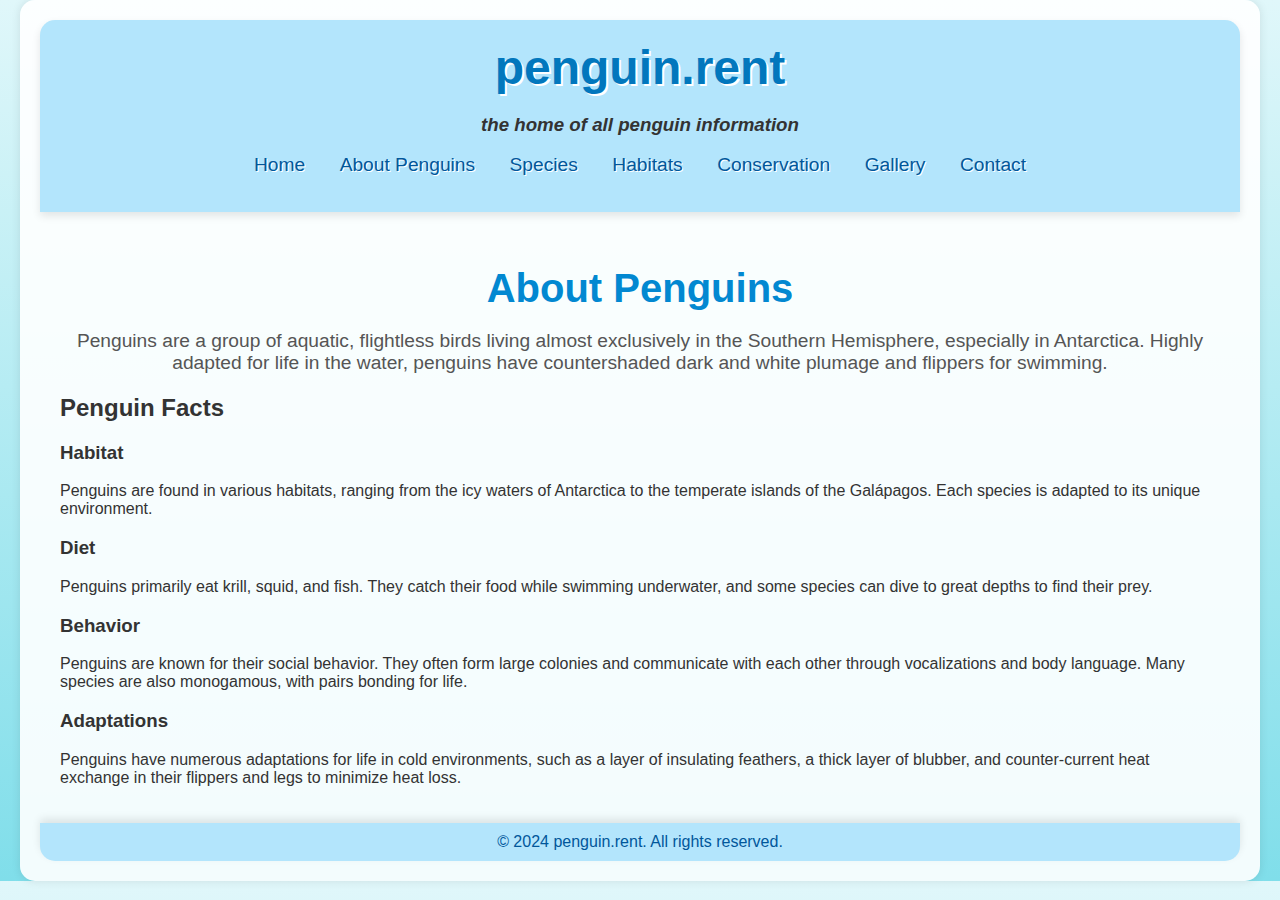
==== about-penguins.html @ 197095a7 "Create about-penguins.html" ====
<!DOCTYPE html>
<html lang="en">
<head>
    <meta charset="UTF-8">
    <meta name="viewport" content="width=device-width, initial-scale=1.0">
    <title>About Penguins - penguin.rent</title>
    <link rel="stylesheet" href="/styles.css">
</head>
<body>
    <div class="container">
        <header>
            <h1>penguin.rent</h1>
            <h3><em>the home of all penguin information</em></h3>
            <nav>
                <ul>
                    <li><a href="/">Home</a></li>
                    <li><a href="/about-penguins.html">About Penguins</a></li>
                    <li><a href="#">Species</a></li>
                    <li><a href="#">Habitats</a></li>
                    <li><a href="#">Conservation</a></li>
                    <li><a href="#">Gallery</a></li>
                    <li><a href="#">Contact</a></li>
                </ul>
            </nav>
        </header>
        <main>
            <section class="intro">
                <h2>About Penguins</h2>
                <p>Penguins are a group of aquatic, flightless birds living almost exclusively in the Southern Hemisphere, especially in Antarctica. Highly adapted for life in the water, penguins have countershaded dark and white plumage and flippers for swimming.</p>
            </section>
            <section class="details">
                <h2>Penguin Facts</h2>
                <div class="facts">
                    <div class="fact">
                        <h3>Habitat</h3>
                        <p>Penguins are found in various habitats, ranging from the icy waters of Antarctica to the temperate islands of the Galápagos. Each species is adapted to its unique environment.</p>
                    </div>
                    <div class="fact">
                        <h3>Diet</h3>
                        <p>Penguins primarily eat krill, squid, and fish. They catch their food while swimming underwater, and some species can dive to great depths to find their prey.</p>
                    </div>
                    <div class="fact">
                        <h3>Behavior</h3>
                        <p>Penguins are known for their social behavior. They often form large colonies and communicate with each other through vocalizations and body language. Many species are also monogamous, with pairs bonding for life.</                    </div>
                    <div class="fact">
                        <h3>Adaptations</h3>
                        <p>Penguins have numerous adaptations for life in cold environments, such as a layer of insulating feathers, a thick layer of blubber, and counter-current heat exchange in their flippers and legs to minimize heat loss.</p>
                    </div>
                </div>
            </section>
        </main>
        <footer>
            <p>&copy; 2024 penguin.rent. All rights reserved.</p>
        </footer>
    </div>
</body>
</html>
---- styles.css ----
/* General Styles */
body {
    font-family: 'Comic Sans MS', cursive, sans-serif;
    background: linear-gradient(to bottom, #e0f7fa, #80deea);
    margin: 0;
    padding: 0;
    color: #333;
}

.container {
    max-width: 1200px;
    margin: 0 auto;
    padding: 20px;
    background: rgba(255, 255, 255, 0.9);
    box-shadow: 0 0 10px rgba(0, 0, 0, 0.1);
    border-radius: 15px;
}

/* Header Styles */
header {
    text-align: center;
    padding: 20px 0;
    background: #b3e5fc;
    border-radius: 15px 15px 0 0;
    box-shadow: 0 4px 8px rgba(0, 0, 0, 0.1);
}

header h1 {
    font-size: 3em;
    color: #0277bd;
    text-shadow: 2px 2px #fff;
    margin: 0;
}

nav ul {
    list-style: none;
    padding: 0;
}

nav ul li {
    display: inline;
    margin: 0 15px;
}

nav ul li a {
    text-decoration: none;
    color: #01579b;
    font-size: 1.2em;
    text-shadow: 1px 1px #fff;
    transition: color 0.3s;
}

nav ul li a:hover {
    color: #0288d1;
    animation: shake 0.5s;
}

/* Keyframes for shake animation */
@keyframes shake {
    0%, 100% { transform: translateX(0); }
    20%, 60% { transform: translateX(-10px); }
    40%, 80% { transform: translateX(10px); }
}

/* Main Styles */
main {
    padding: 20px;
}

.intro {
    text-align: center;
}

.intro h2 {
    font-size: 2.5em;
    color: #0288d1;
    margin-bottom: 10px;
}

.intro p {
    font-size: 1.2em;
    color: #555;
}

/* Featured Section */
.featured {
    margin-top: 40px;
}

.featured h2 {
    font-size: 2em;
    color: #0288d1;
    margin-bottom: 20px;
}

.penguin-gallery {
    display: flex;
    justify-content: space-around;
    flex-wrap: wrap;
}

.penguin-card {
    background: #fff;
    border: 2px solid #81d4fa;
    border-radius: 10px;
    padding: 10px;
    text-align: center;
    width: 30%;
    box-shadow: 0 0 10px rgba(0, 0, 0, 0.1);
    transition: transform 0.3s;
}

.penguin-card img {
    max-width: 100%;
    border-radius: 10px;
}

.penguin-card h3 {
    font-size: 1.5em;
    color: #01579b;
    margin-top: 10px;
}

.penguin-card:hover {
    transform: scale(1.05);
}

/* Footer Styles */
footer {
    text-align: center;
    padding: 10px 0;
    background: #b3e5fc;
    color: #01579b;
    border-radius: 0 0 15px 15px;
    box-shadow: 0 -4px 8px rgba(0, 0, 0, 0.1);
}

footer p {
    margin: 0;
}
img {
  object-fit: cover;
  width: 230px;
  height: 230px;
}
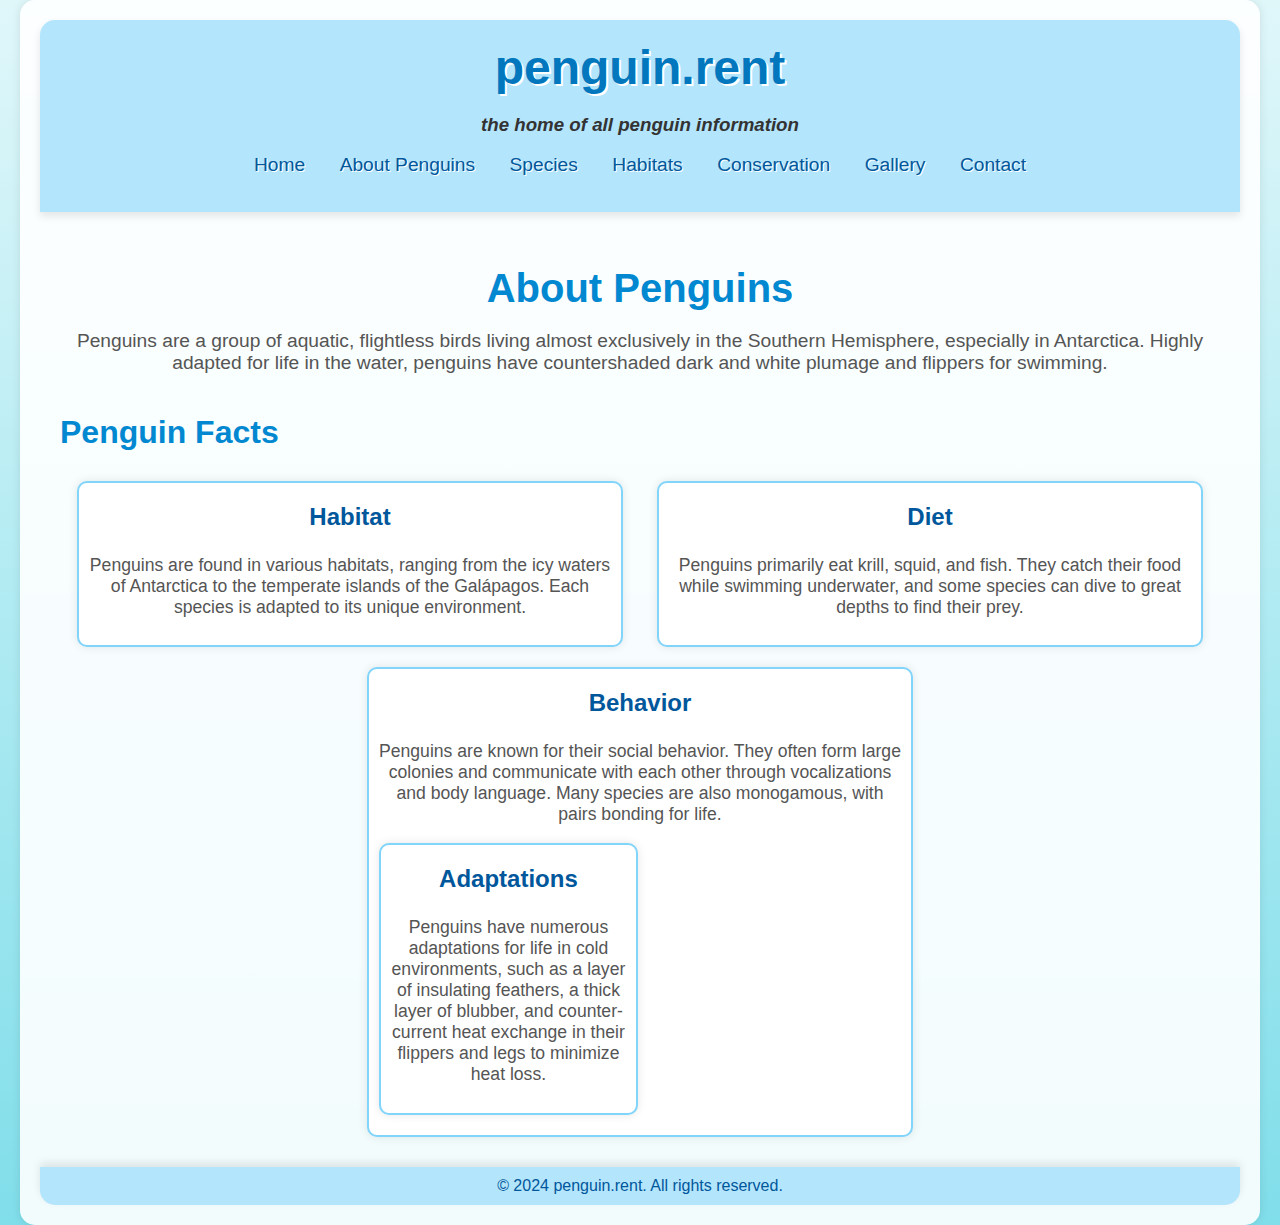
==== commit 3c5af71f: "Update about-penguins.html" ====
--- a/about-penguins.html
+++ b/about-penguins.html
@@ -15,7 +15,7 @@
                 <ul>
                     <li><a href="/">Home</a></li>
                     <li><a href="/about-penguins.html">About Penguins</a></li>
-                    <li><a href="#">Species</a></li>
+                    <li><a href="/species.html">Species</a></li>
                     <li><a href="#">Habitats</a></li>
                     <li><a href="#">Conservation</a></li>
                     <li><a href="#">Gallery</a></li>
--- a/styles.css
+++ b/styles.css
@@ -143,3 +143,86 @@
   width: 230px;
   height: 230px;
 }
+/* Details Section */
+.details {
+    margin-top: 40px;
+}
+
+.details h2 {
+    font-size: 2em;
+    color: #0288d1;
+    margin-bottom: 20px;
+}
+
+.facts {
+    display: flex;
+    justify-content: space-around;
+    flex-wrap: wrap;
+}
+
+.fact {
+    background: #fff;
+    border: 2px solid #81d4fa;
+    border-radius: 10px;
+    padding: 10px;
+    text-align: center;
+    width: 45%;
+    box-shadow: 0 0 10px rgba(0, 0, 0, 0.1);
+    margin: 10px 0;
+    transition: transform 0.3s;
+}
+
+.fact h3 {
+    font-size: 1.5em;
+    color: #01579b;
+    margin-top: 10px;
+}
+
+.fact p {
+    font-size: 1.1em;
+    color: #555;
+}
+
+.fact:hover {
+    transform: scale(1.05);
+}
+/* Species List Section */
+.species-list {
+    display: flex;
+    justify-content: space-around;
+    flex-wrap: wrap;
+    margin-top: 20px;
+}
+
+.species-card {
+    background: #fff;
+    border: 2px solid #81d4fa;
+    border-radius: 10px;
+    padding: 10px;
+    text-align: center;
+    width: 30%;
+    box-shadow: 0 0 10px rgba(0, 0, 0, 0.1);
+    margin: 10px 0;
+    transition: transform 0.3s;
+}
+
+.species-card img {
+    max-width: 100%;
+    border-radius: 10px;
+}
+
+.species-card h3 {
+    font-size: 1.5em;
+    color: #01579b;
+    margin-top: 10px;
+}
+
+.species-card p {
+    font-size: 1.1em;
+    color: #555;
+}
+
+.species-card:hover {
+    transform: scale(1.05);
+}
+
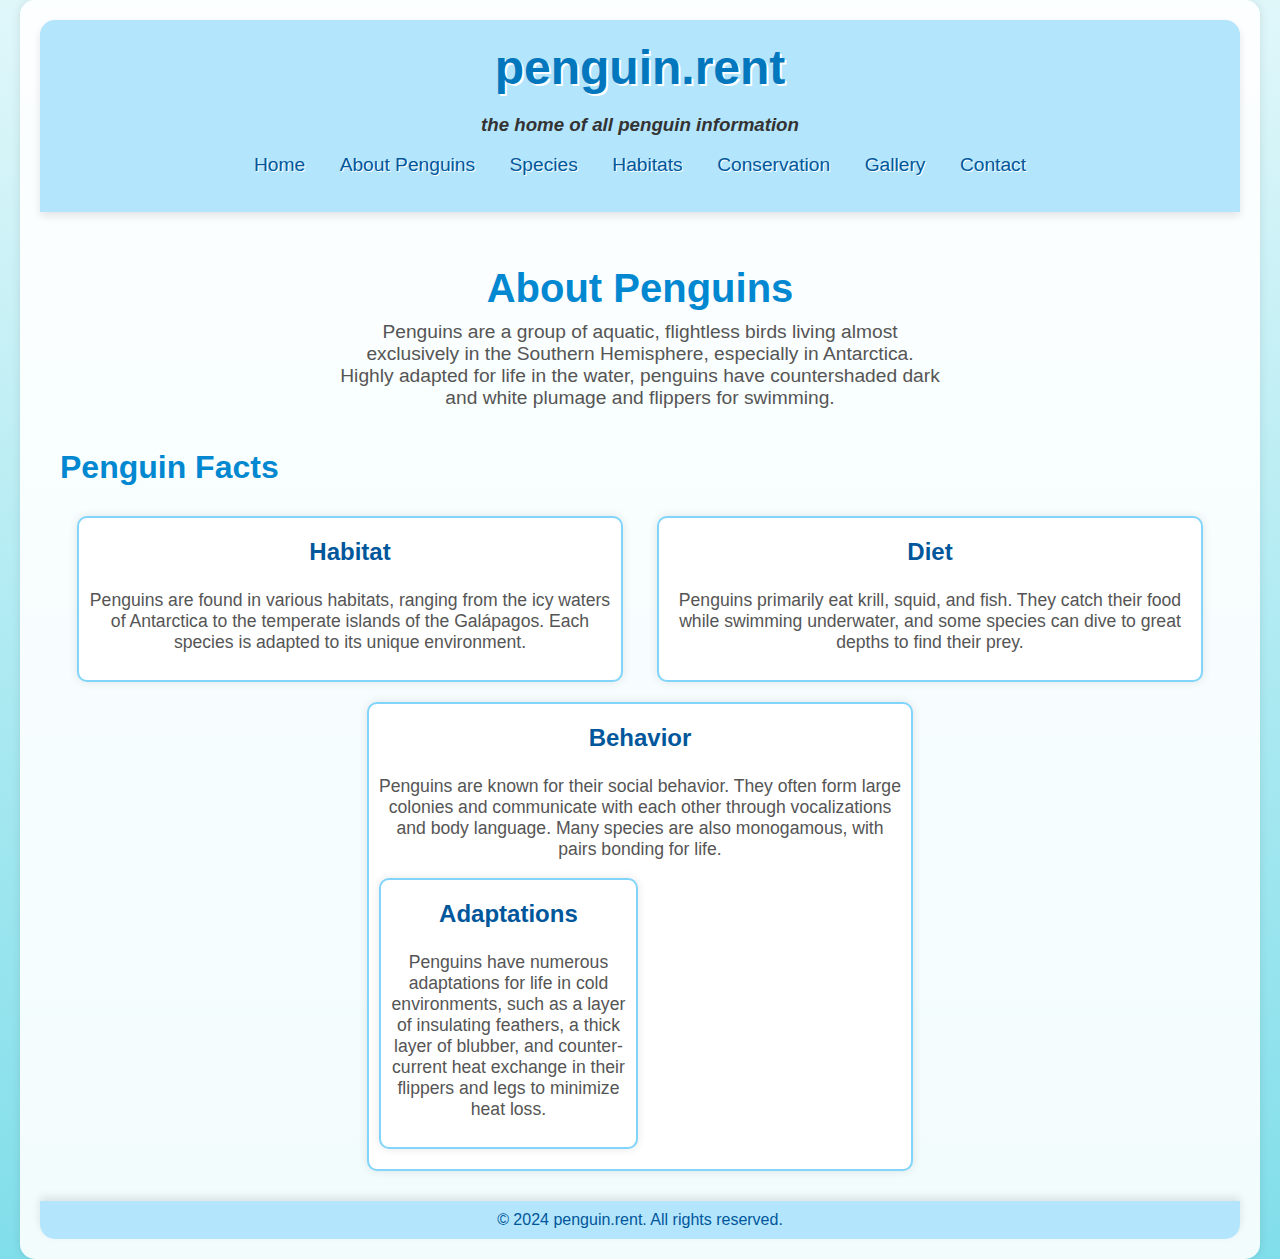
==== commit dcf1fffe: "Update about-penguins.html" ====
--- a/about-penguins.html
+++ b/about-penguins.html
@@ -13,12 +13,12 @@
             <h3><em>the home of all penguin information</em></h3>
             <nav>
                 <ul>
-                    <li><a href="/">Home</a></li>
-                    <li><a href="/about-penguins.html">About Penguins</a></li>
-                    <li><a href="/species.html">Species</a></li>
-                    <li><a href="#">Habitats</a></li>
-                    <li><a href="#">Conservation</a></li>
-                    <li><a href="#">Gallery</a></li>
+<li><a href="/">Home</a></li>
+                    <li><a href="about-penguins.html">About Penguins</a></li>
+                    <li><a href="species.html">Species</a></li>
+                    <li><a href="habitats.html">Habitats</a></li>
+                    <li><a href="conservation.html">Conservation</a></li>
+                    <li><a href="gallery.html">Gallery</a></li>
                     <li><a href="#">Contact</a></li>
                 </ul>
             </nav>
--- a/styles.css
+++ b/styles.css
@@ -225,4 +225,97 @@
 .species-card:hover {
     transform: scale(1.05);
 }
-
+/* Common Section Styles */
+.intro {
+    text-align: center;
+    margin: 20px 0;
+}
+
+.intro h2 {
+    font-size: 2.5em;
+    color: #0288d1;
+}
+
+.intro p {
+    font-size: 1.2em;
+    color: #555;
+    max-width: 600px;
+    margin: 0 auto;
+}
+
+/* Habitat and Conservation List Sections */
+.habitat-list, .conservation-efforts {
+    display: flex;
+    justify-content: space-around;
+    flex-wrap: wrap;
+    margin-top: 20px;
+}
+
+.habitat-card, .effort-card {
+    background: #fff;
+    border: 2px solid #81d4fa;
+    border-radius: 10px;
+    padding: 10px;
+    text-align: center;
+    width: 30%;
+    box-shadow: 0 0 10px rgba(0, 0, 0, 0.1);
+    margin: 10px 0;
+    transition: transform 0.3s;
+}
+
+.habitat-card img, .effort-card img {
+    max-width: 100%;
+    border-radius: 10px;
+}
+
+.habitat-card h3, .effort-card h3 {
+    font-size: 1.5em;
+    color: #01579b;
+    margin-top: 10px;
+}
+
+.habitat-card p, .effort-card p {
+    font-size: 1.1em;
+    color: #555;
+}
+
+.habitat-card:hover, .effort-card:hover {
+    transform: scale(1.05);
+}
+
+/* Gallery Section */
+.gallery {
+    display: flex;
+    justify-content: space-around;
+    flex-wrap: wrap;
+    margin-top: 20px;
+}
+
+.gallery-item {
+    background: #fff;
+    border: 2px solid #81d4fa;
+    border-radius: 10px;
+    padding: 10px;
+    text-align: center;
+    width: 30%;
+    box-shadow: 0 0 10px rgba(0, 0, 0, 0.1);
+    margin: 10px 0;
+    transition: transform 0.3s;
+}
+
+.gallery-item img {
+    max-width: 100%;
+    border-radius: 10px;
+}
+
+.gallery-item p {
+    font-size: 1.1em;
+    color: #555;
+    margin-top: 10px;
+}
+
+.gallery-item:hover {
+    transform: scale(1.05);
+}
+
+
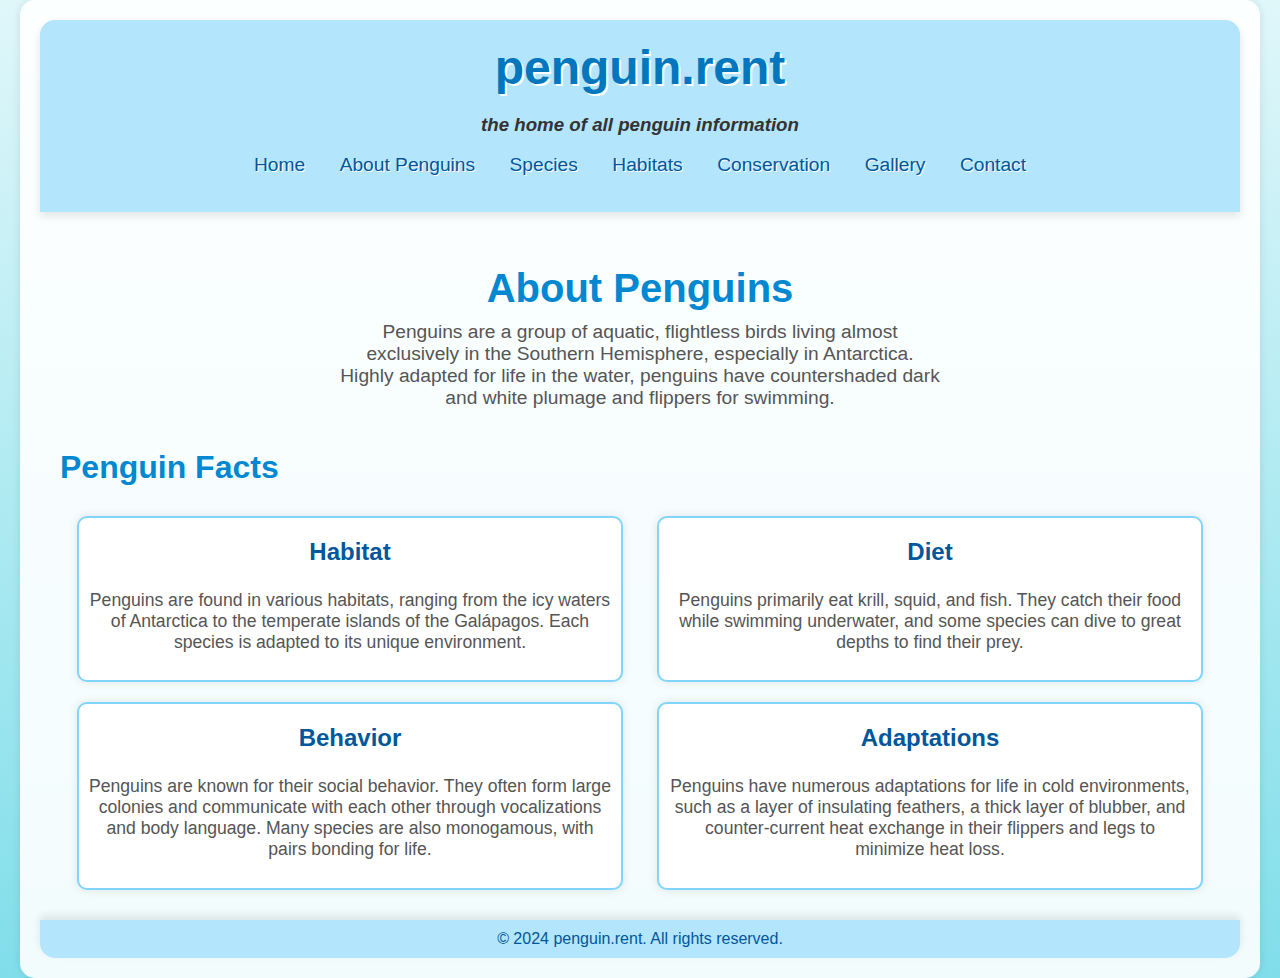
==== commit 4fa3e8ac: "Update about-penguins.html" ====
--- a/about-penguins.html
+++ b/about-penguins.html
@@ -42,7 +42,7 @@
                     <div class="fact">
                         <h3>Behavior</h3>
                         <p>Penguins are known for their social behavior. They often form large colonies and communicate with each other through vocalizations and body language. Many species are also monogamous, with pairs bonding for life.</                    </div>
-                    <div class="fact">
+                </div><div class="fact">
                         <h3>Adaptations</h3>
                         <p>Penguins have numerous adaptations for life in cold environments, such as a layer of insulating feathers, a thick layer of blubber, and counter-current heat exchange in their flippers and legs to minimize heat loss.</p>
                     </div>
